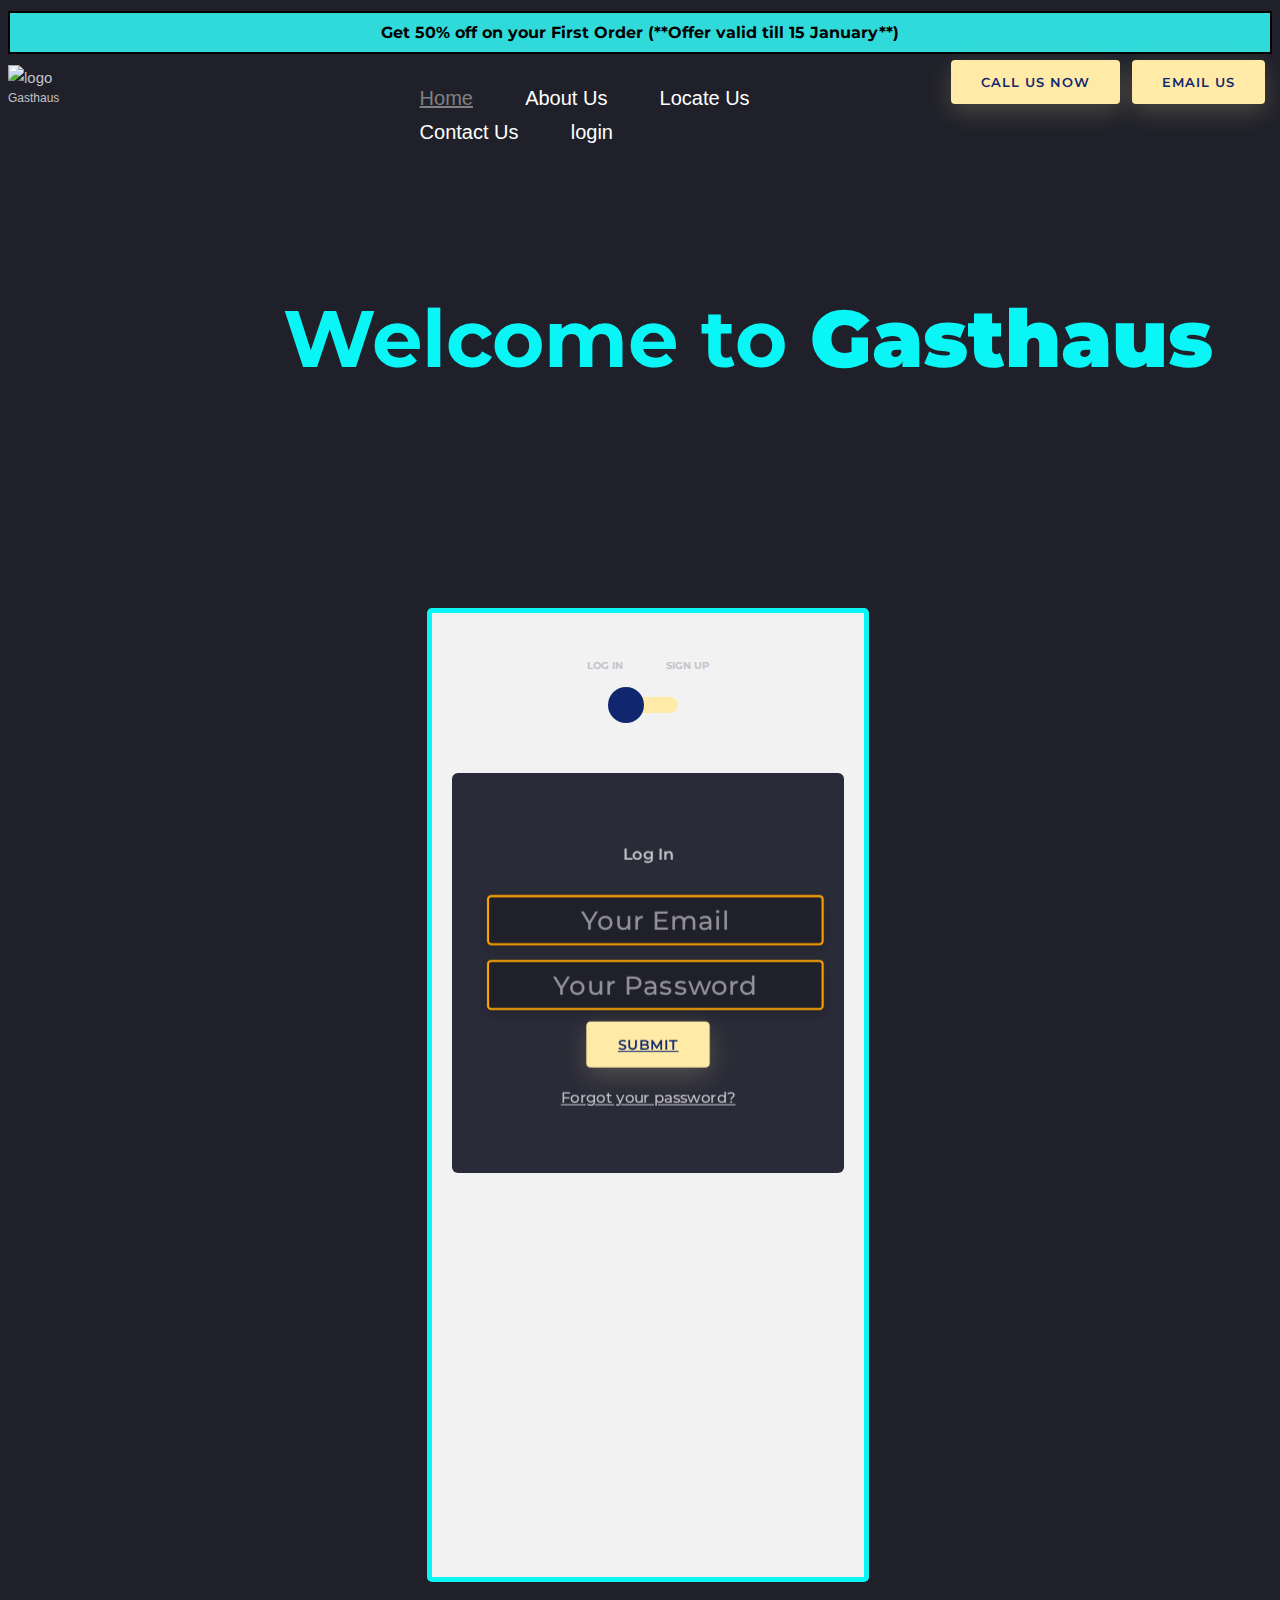
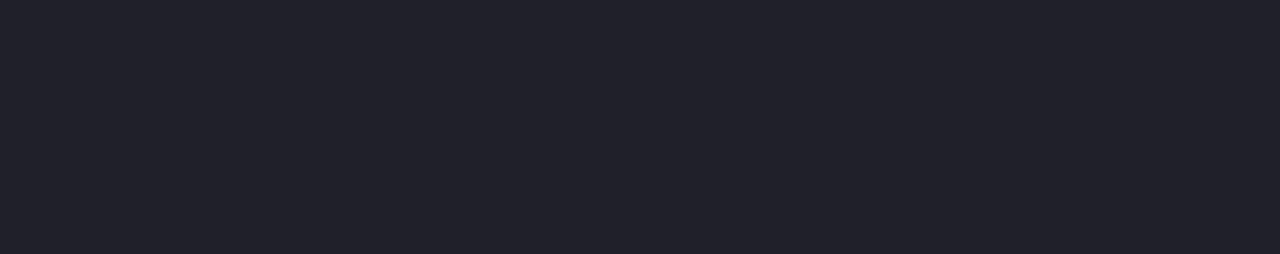
==== contact.html @ 4c5629d2 "initial commit" ====
<!DOCTYPE html>
<html lang="en">
<head>
    <meta charset="UTF-8">
    <meta http-equiv="X-UA-Compatible" content="IE=edge">
    <meta name="viewport" content="width=device-width, initial-scale=1.0">

    <title>Esthers Kitchen</title>

    <link rel="icon" href="ras.ico" type="image">
    <link rel="stylesheet" href="style.css">
    <link rel="preconnect" href="https://fonts.googleapis.com">
    <link rel="preconnect" href="https://fonts.gstatic.com" crossorigin>
    <link href="https://fonts.googleapis.com/css2?family=Balsamiq+Sans&family=Montserrat:wght@700&display=swap"
        rel="stylesheet">

        <link rel="preconnect" href="https://fonts.googleapis.com">
<link rel="preconnect" href="https://fonts.gstatic.com" crossorigin>

</head>
<body>
    <header>

        <div class="head">

        <h1>Get 50% off on your First Order (**Offer valid till 15 January**)</h1>

    </div>

        <div class="left">
            <!-- for logo -->

            <img src="img/logo.jpg" alt="logo">

            <div style="line-height: 17px; text-align: center; font-size: 12px;">Gasthaus</div>

        </div>

        <div class="mid">
            <!-- for nav bar -->
            <div class="navbar">

                <ul>

                    <li> <a href="user.html" class="active">Home</a> </li>
                    <li> <a href="#">About Us</a> </li>
                    <li> <a href="#">Locate Us</a> </li>
                    <li> <a href="contact.html">Contact Us</a> </li>
                    <li> <a href="login.html">login</a> </li>

                </ul>
            </div>

        </div>

        <div class="right">

            <!-- for button -->

            <button class="btn">Call Us Now</button>
            <button class="btn">Email Us</button>



        </div>

        <div class="welcome">
            <h1>Welcome to <strong>Gasthaus</strong></h1>
        </div>

    </header>
    
	
	<div class="section">
		<div class="container">
			<div class="row full-height justify-content-center">
				<div class="col-12 text-center align-self-center py-5">
					<div class="section pb-5 pt-5 pt-sm-2 text-center">
						<h6 class="mb-0 pb-3"><span>Log In </span><span>Sign Up</span></h6>
			          	<input class="checkbox" type="checkbox" id="reg-log" name="reg-log"/>
			          	<label for="reg-log"></label>
						<div class="card-3d-wrap mx-auto">
							<div class="card-3d-wrapper">
								<div class="card-front">
									<div class="center-wrap">
										<div class="section text-center">
											<h4 class="mb-4 pb-3">Log In</h4>
											<div class="form-group">
												<input type="email" name="logemail" class="form-style" placeholder="Your Email" id="logemail" autocomplete="off">
												<i class="input-icon uil uil-at"></i>
											</div>	
											<div class="form-group mt-2">
												<input type="password" name="logpass" class="form-style" placeholder="Your Password" id="logpass" autocomplete="off">
												<i class="input-icon uil uil-lock-alt"></i>
											</div>
											<a href="#" class="btn mt-4">submit</a>
                            				<p class="mb-0 mt-4 text-center"><a href="#0" class="link">Forgot your password?</a></p>
				      					</div>
			      					</div>
			      				</div>
								<div class="card-back">
									<div class="center-wrap">
										<div class="section text-center">
											<h4 class="mb-4 pb-3">Sign Up</h4>
											<div class="form-group">
												<input type="text" name="logname" class="form-style" placeholder="Your Full Name" id="logname" autocomplete="off">
												<i class="input-icon uil uil-user"></i>
											</div>	
											<div class="form-group mt-2">
												<input type="email" name="logemail" class="form-style" placeholder="Your Email" id="logemail" autocomplete="off">
												<i class="input-icon uil uil-at"></i>
											</div>	
											<div class="form-group mt-2">
												<input type="password" name="logpass" class="form-style" placeholder="Your Password" id="logpass" autocomplete="off">
												<i class="input-icon uil uil-lock-alt"></i>
											</div>
											<a href="#" class="btn mt-4">submit</a>
				      					</div>
			      					</div>
			      				</div>
			      			</div>
			      		</div>
			      	</div>
		      	</div>
	      	</div>
	    </div>
	</div>
    <footer>
        <ul class="social-media">
            <li>
                <a href="https://facebook.com" target="_blank" rel="noopener"
                    aria-label="Visit our Facebook Page (Open in a new tab)"><i class="fa-brands fa-facebook-f"></i></a>
            </li>
            <li>
                <a href="https://youtube.com" target="_blank" rel="noopener"
                    aria-label="Visit our Youtube Page (Open in a new tab)"><i class="fa-brands fa-youtube"></i></a>
            </li>
            <li>
                <a href="https://twitter.com" target="_blank" rel="noopener"
                    aria-label="Visit our Twitter Page (Open in a new tab)"><i class="fa-brands fa-twitter"></i></a>
            </li>
            <li>
                <a href="https://instagram.com" target="_blank" rel="noopener"
                    aria-label="Visit our Instagram Page (Open in a new tab)"><i class="fa-brands fa-instagram"></i></a>
            </li>
        </ul>
    </footer>



    <!-- Font awesome script -->
    <script src="https://kit.fontawesome.com/c0a2f2caac.js" crossorigin="anonymous"></script>

</body>
</html>
---- style.css ----
body {
    background: url(/workspace/Esther-s-Kitchen/images/hero.jpeg);
    height: 1000px;
    color: white;
    font-family: 'Balsamiq Sans', cursive;
    font-family: 'Montserrat', sans-serif;


}

.head h1 {
    color: black;
    border: 2px solid black;
    background-color: #31dada;
    text-align: center;
    font-size: medium;
    font-family: 'Balsamiq Sans', cursive;
    font-family: 'Montserrat', sans-serif;
    padding: 6px;

}

.left {

    /* border: 2px solid orange; */
    position: absolute;
    display: inline-block;

}

.left img {

    width: 60px;
}

.mid {

    /* border: 2px solid violet; */
    display: block;
    width: 45%;
    margin: 12px auto;
}

.right {

    /* border: 2px solid brown; */
    position: absolute;
    right: 11px;
    top: 56px;
    display: inline-block;
    font-family: 'Balsamiq Sans', cursive;
    font-family: 'Montserrat', sans-serif;
}

.navbar {
    display: inline-block;

}

.navbar li {
    display: inline-block;
    text-decoration: none;

    font-size: 20px;
}

.navbar li a {
    color: white;
    text-decoration: none;
    padding: 34px 24px;
}

.navbar li a:hover {

    /* background-color: black; */
    color: gray;
    /* border: 2px solid gray;  */
    border-radius: 10px;
    text-decoration: underline;
    padding: 5px;

}

.navbar li a.active {
    text-decoration: underline;
    color: gray;
}

.btn {
    color: white;
    font-family: 'Balsamiq Sans', cursive;
    font-family: 'Montserrat', sans-serif;
    cursor: pointer;
    margin: 4px;
    padding: 3px;
    font-size: 17px;
    border-radius: 10px;
    background: none;
    border-style: none;


}

.btn:hover {
    border: 2px solid white;
    background: none;
    color: gray;
    text-decoration: underline;
}

.welcome {
    font-family: 'Balsamiq Sans', cursive;
    font-family: 'Montserrat', sans-serif;
    color: #0af5f5;
    margin-left: 234px;
    padding: 41px;
    font-size: 40px;
    color: #0af5f5;
}

.container {
    font-family: 'Balsamiq Sans', cursive;
    font-family: 'Montserrat', sans-serif;
    border: 5px solid #0af5f5;
    margin: 107px 419px;
    padding: 44px;
    width: 35%;
    border-radius: 24px;
    display: inline-block;
    align-items: center;
    text-align: center;
}

.container input {
    font-family: 'Balsamiq Sans', cursive;
    font-family: 'Montserrat', sans-serif;
    text-align: center;
    font-size: 25px;
    margin: 7px;
    padding: 4px;

    display: inline-block;
    border: 2px solid orange;
}

.container h2 {
    text-align: center;
    color: #37cac5;
}

.container button {
    display: inline-block;
    width: 60%;
    margin: 20px auto;

}

body {
    font-family: Arial, Helvetica, sans-serif;
}

* {
    box-sizing: border-box;
}

input[type=text],
select,
textarea {
    width: 100%;
    padding: 12px;
    border: 1px solid #ccc;
    border-radius: 4px;
    box-sizing: border-box;
    margin-top: 6px;
    margin-bottom: 16px;
    resize: vertical;
}

input[type=submit] {
    background-color: #04AA6D;
    color: white;
    padding: 12px 20px;
    border: none;
    border-radius: 4px;
    cursor: pointer;
}

input[type=submit]:hover {
    background-color: #45a049;
}

.container {
    border-radius: 5px;
    background-color: #f2f2f2;
    padding: 20px;
}

/* login styles*/
    body{
        font-family: 'Poppins', sans-serif;
        font-weight: 300;
        font-size: 15px;
        line-height: 1.7;
        color: #c4c3ca;
        background-color: #1f2029;
        overflow-x: hidden;
    }
    a {
        cursor: pointer;
      transition: all 200ms linear;
    }
    a:hover {
        text-decoration: none;
    }
    .link {
      color: #c4c3ca;
    }
    .link:hover {
      color: #ffeba7;
    }
    p {
      font-weight: 500;
      font-size: 14px;
      line-height: 1.7;
    }
    h4 {
      font-weight: 600;
    }
    h6 span{
      padding: 0 20px;
      text-transform: uppercase;
      font-weight: 700;
    }
    .section{
      position: relative;
      width: 100%;
      display: block;
    }
    .full-height{
      min-height: 100vh;
    }
    [type="checkbox"]:checked,
    [type="checkbox"]:not(:checked){
      position: absolute;
      left: -9999px;
    }
    .checkbox:checked + label,
    .checkbox:not(:checked) + label{
      position: relative;
      display: block;
      text-align: center;
      width: 60px;
      height: 16px;
      border-radius: 8px;
      padding: 0;
      margin: 10px auto;
      cursor: pointer;
      background-color: #ffeba7;
    }
    .checkbox:checked + label:before,
    .checkbox:not(:checked) + label:before{
      position: absolute;
      display: block;
      width: 36px;
      height: 36px;
      border-radius: 50%;
      color: #ffeba7;
      background-color: #102770;
      font-family: 'unicons';
      content: '\eb4f';
      z-index: 20;
      top: -10px;
      left: -10px;
      line-height: 36px;
      text-align: center;
      font-size: 24px;
      transition: all 0.5s ease;
    }
    .checkbox:checked + label:before {
      transform: translateX(44px) rotate(-270deg);
    }
    
    
    .card-3d-wrap {
      position: relative;
      width: 440px;
      max-width: 100%;
      height: 400px;
      -webkit-transform-style: preserve-3d;
      transform-style: preserve-3d;
      perspective: 800px;
      margin-top: 60px;
    }
    .card-3d-wrapper {
      width: 100%;
      height: 100%;
      position:absolute;    
      top: 0;
      left: 0;  
      -webkit-transform-style: preserve-3d;
      transform-style: preserve-3d;
      transition: all 600ms ease-out; 
    }
    .card-front, .card-back {
      width: 100%;
      height: 100%;
      background-color: #2a2b38;
      background-image: url('https://s3-us-west-2.amazonaws.com/s.cdpn.io/1462889/pat.svg');
      background-position: bottom center;
      background-repeat: no-repeat;
      background-size: 300%;
      position: absolute;
      border-radius: 6px;
      left: 0;
      top: 0;
      -webkit-transform-style: preserve-3d;
      transform-style: preserve-3d;
      -webkit-backface-visibility: hidden;
      -moz-backface-visibility: hidden;
      -o-backface-visibility: hidden;
      backface-visibility: hidden;
    }
    .card-back {
      transform: rotateY(180deg);
    }
    .checkbox:checked ~ .card-3d-wrap .card-3d-wrapper {
      transform: rotateY(180deg);
    }
    .center-wrap{
      position: absolute;
      width: 100%;
      padding: 0 35px;
      top: 50%;
      left: 0;
      transform: translate3d(0, -50%, 35px) perspective(100px);
      z-index: 20;
      display: block;
    }
    
    
    .form-group{ 
      position: relative;
      display: block;
        margin: 0;
        padding: 0;
    }
    .form-style {
      padding: 13px 20px;
      padding-left: 55px;
      height: 48px;
      width: 100%;
      font-weight: 500;
      border-radius: 4px;
      font-size: 14px;
      line-height: 22px;
      letter-spacing: 0.5px;
      outline: none;
      color: #c4c3ca;
      background-color: #1f2029;
      border: none;
      -webkit-transition: all 200ms linear;
      transition: all 200ms linear;
      box-shadow: 0 4px 8px 0 rgba(21,21,21,.2);
    }
    .form-style:focus,
    .form-style:active {
      border: none;
      outline: none;
      box-shadow: 0 4px 8px 0 rgba(21,21,21,.2);
    }
    .input-icon {
      position: absolute;
      top: 0;
      left: 18px;
      height: 48px;
      font-size: 24px;
      line-height: 48px;
      text-align: left;
      color: #ffeba7;
      -webkit-transition: all 200ms linear;
        transition: all 200ms linear;
    }
    
    .form-group input:-ms-input-placeholder  {
      color: #c4c3ca;
      opacity: 0.7;
      -webkit-transition: all 200ms linear;
        transition: all 200ms linear;
    }
    .form-group input::-moz-placeholder  {
      color: #c4c3ca;
      opacity: 0.7;
      -webkit-transition: all 200ms linear;
        transition: all 200ms linear;
    }
    .form-group input:-moz-placeholder  {
      color: #c4c3ca;
      opacity: 0.7;
      -webkit-transition: all 200ms linear;
        transition: all 200ms linear;
    }
    .form-group input::-webkit-input-placeholder  {
      color: #c4c3ca;
      opacity: 0.7;
      -webkit-transition: all 200ms linear;
        transition: all 200ms linear;
    }
    .form-group input:focus:-ms-input-placeholder  {
      opacity: 0;
      -webkit-transition: all 200ms linear;
        transition: all 200ms linear;
    }
    .form-group input:focus::-moz-placeholder  {
      opacity: 0;
      -webkit-transition: all 200ms linear;
        transition: all 200ms linear;
    }
    .form-group input:focus:-moz-placeholder  {
      opacity: 0;
      -webkit-transition: all 200ms linear;
        transition: all 200ms linear;
    }
    .form-group input:focus::-webkit-input-placeholder  {
      opacity: 0;
      -webkit-transition: all 200ms linear;
        transition: all 200ms linear;
    }
    
    .btn{  
      border-radius: 4px;
      height: 44px;
      font-size: 13px;
      font-weight: 600;
      text-transform: uppercase;
      -webkit-transition : all 200ms linear;
      transition: all 200ms linear;
      padding: 0 30px;
      letter-spacing: 1px;
      display: -webkit-inline-flex;
      display: -ms-inline-flexbox;
      display: inline-flex;
      -webkit-align-items: center;
      -moz-align-items: center;
      -ms-align-items: center;
      align-items: center;
      -webkit-justify-content: center;
      -moz-justify-content: center;
      -ms-justify-content: center;
      justify-content: center;
      -ms-flex-pack: center;
      text-align: center;
      border: none;
      background-color: #ffeba7;
      color: #102770;
      box-shadow: 0 8px 24px 0 rgba(255,235,167,.2);
    }
    .btn:active,
    .btn:focus{  
      background-color: #102770;
      color: #ffeba7;
      box-shadow: 0 8px 24px 0 rgba(16,39,112,.2);
    }
    .btn:hover{  
      background-color: #102770;
      color: #ffeba7;
      box-shadow: 0 8px 24px 0 rgba(16,39,112,.2);
    }
    
    
    
    
    .logo {
        position: absolute;
        top: 30px;
        right: 30px;
        display: block;
        z-index: 100;
        transition: all 250ms linear;
    }
    .logo img {
        height: 26px;
        width: auto;
        display: block;
    }


 
    /* Footer */

footer{
    height: 150px;
}

.social-media {
    text-align: center;

}

.social-media li{
    display: inline;
}

.social-media i{
    font-size: 160%;
    margin: 1%;
    padding: 5%;
    color: #3a3a3a;
}
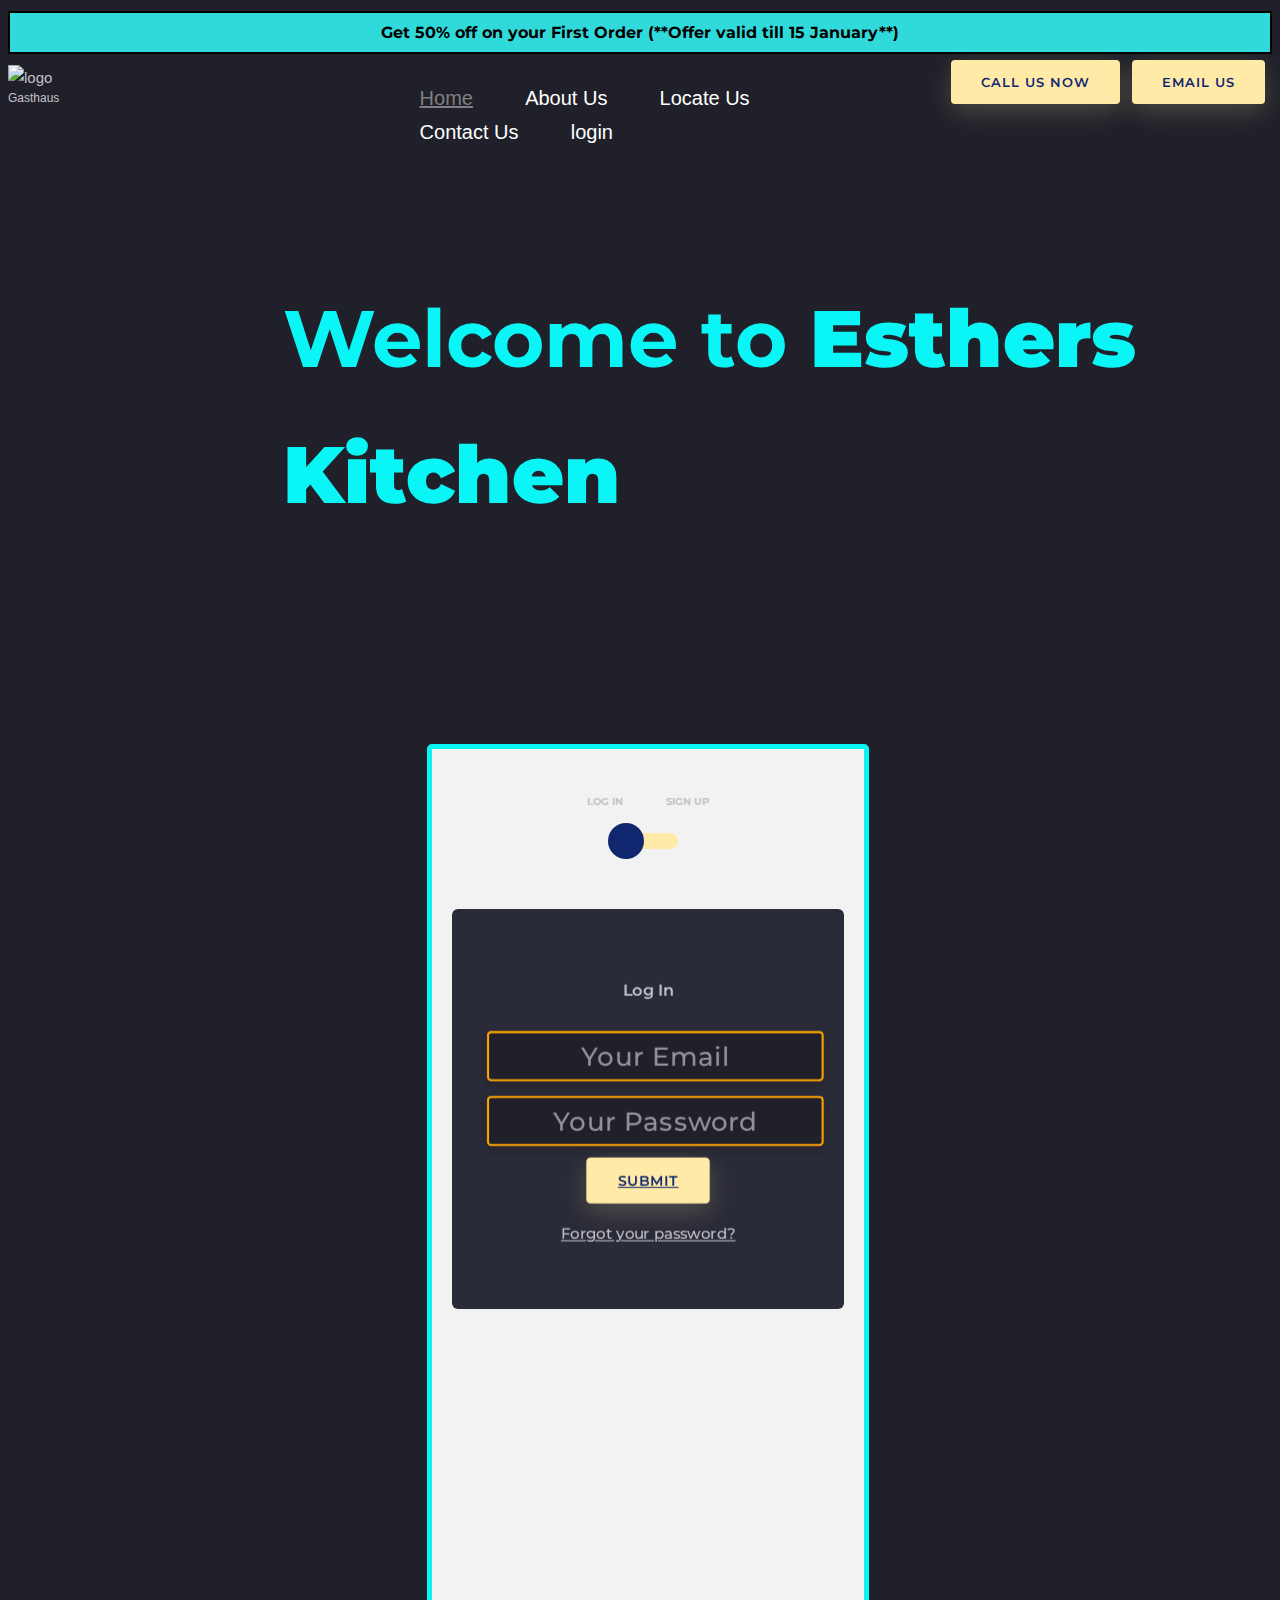
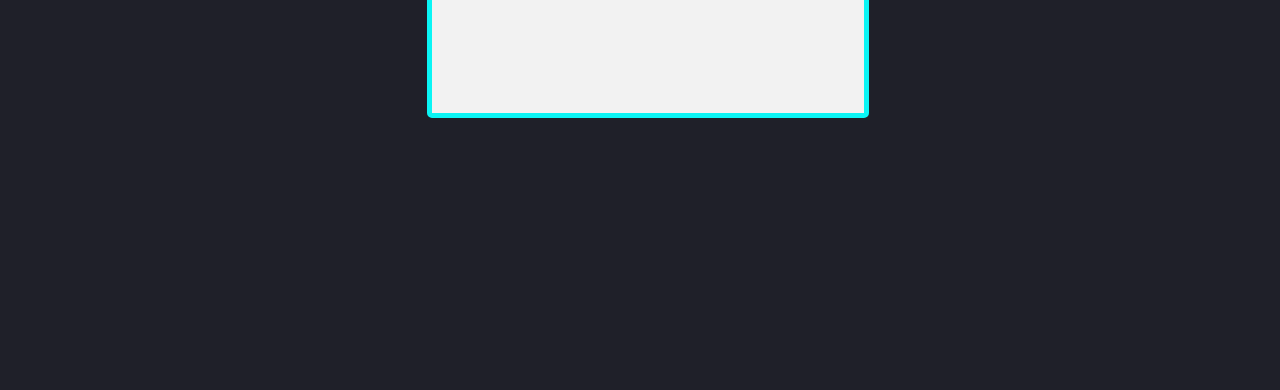
==== commit 2d29acc5: "initial commit" ====
--- a/contact.html
+++ b/contact.html
@@ -1,5 +1,6 @@
 <!DOCTYPE html>
 <html lang="en">
+
 <head>
     <meta charset="UTF-8">
     <meta http-equiv="X-UA-Compatible" content="IE=edge">
@@ -14,18 +15,19 @@
     <link href="https://fonts.googleapis.com/css2?family=Balsamiq+Sans&family=Montserrat:wght@700&display=swap"
         rel="stylesheet">
 
-        <link rel="preconnect" href="https://fonts.googleapis.com">
-<link rel="preconnect" href="https://fonts.gstatic.com" crossorigin>
+    <link rel="preconnect" href="https://fonts.googleapis.com">
+    <link rel="preconnect" href="https://fonts.gstatic.com" crossorigin>
 
 </head>
+
 <body>
     <header>
 
         <div class="head">
 
-        <h1>Get 50% off on your First Order (**Offer valid till 15 January**)</h1>
+            <h1>Get 50% off on your First Order (**Offer valid till 15 January**)</h1>
 
-    </div>
+        </div>
 
         <div class="left">
             <!-- for logo -->
@@ -65,66 +67,72 @@
         </div>
 
         <div class="welcome">
-            <h1>Welcome to <strong>Gasthaus</strong></h1>
+            <h1>Welcome to <strong>Esthers Kitchen</strong></h1>
         </div>
 
     </header>
-    
-	
-	<div class="section">
-		<div class="container">
-			<div class="row full-height justify-content-center">
-				<div class="col-12 text-center align-self-center py-5">
-					<div class="section pb-5 pt-5 pt-sm-2 text-center">
-						<h6 class="mb-0 pb-3"><span>Log In </span><span>Sign Up</span></h6>
-			          	<input class="checkbox" type="checkbox" id="reg-log" name="reg-log"/>
-			          	<label for="reg-log"></label>
-						<div class="card-3d-wrap mx-auto">
-							<div class="card-3d-wrapper">
-								<div class="card-front">
-									<div class="center-wrap">
-										<div class="section text-center">
-											<h4 class="mb-4 pb-3">Log In</h4>
-											<div class="form-group">
-												<input type="email" name="logemail" class="form-style" placeholder="Your Email" id="logemail" autocomplete="off">
-												<i class="input-icon uil uil-at"></i>
-											</div>	
-											<div class="form-group mt-2">
-												<input type="password" name="logpass" class="form-style" placeholder="Your Password" id="logpass" autocomplete="off">
-												<i class="input-icon uil uil-lock-alt"></i>
-											</div>
-											<a href="#" class="btn mt-4">submit</a>
-                            				<p class="mb-0 mt-4 text-center"><a href="#0" class="link">Forgot your password?</a></p>
-				      					</div>
-			      					</div>
-			      				</div>
-								<div class="card-back">
-									<div class="center-wrap">
-										<div class="section text-center">
-											<h4 class="mb-4 pb-3">Sign Up</h4>
-											<div class="form-group">
-												<input type="text" name="logname" class="form-style" placeholder="Your Full Name" id="logname" autocomplete="off">
-												<i class="input-icon uil uil-user"></i>
-											</div>	
-											<div class="form-group mt-2">
-												<input type="email" name="logemail" class="form-style" placeholder="Your Email" id="logemail" autocomplete="off">
-												<i class="input-icon uil uil-at"></i>
-											</div>	
-											<div class="form-group mt-2">
-												<input type="password" name="logpass" class="form-style" placeholder="Your Password" id="logpass" autocomplete="off">
-												<i class="input-icon uil uil-lock-alt"></i>
-											</div>
-											<a href="#" class="btn mt-4">submit</a>
-				      					</div>
-			      					</div>
-			      				</div>
-			      			</div>
-			      		</div>
-			      	</div>
-		      	</div>
-	      	</div>
-	    </div>
-	</div>
+
+
+    <div class="section">
+        <div class="container">
+            <div class="row full-height justify-content-center">
+                <div class="col-12 text-center align-self-center py-5">
+                    <div class="section pb-5 pt-5 pt-sm-2 text-center">
+                        <h6 class="mb-0 pb-3"><span>Log In </span><span>Sign Up</span></h6>
+                        <input class="checkbox" type="checkbox" id="reg-log" name="reg-log" />
+                        <label for="reg-log"></label>
+                        <div class="card-3d-wrap mx-auto">
+                            <div class="card-3d-wrapper">
+                                <div class="card-front">
+                                    <div class="center-wrap">
+                                        <div class="section text-center">
+                                            <h4 class="mb-4 pb-3">Log In</h4>
+                                            <div class="form-group">
+                                                <input type="email" name="logemail" class="form-style"
+                                                    placeholder="Your Email" id="logemail" autocomplete="off">
+                                                <i class="input-icon uil uil-at"></i>
+                                            </div>
+                                            <div class="form-group mt-2">
+                                                <input type="password" name="logpass" class="form-style"
+                                                    placeholder="Your Password" id="logpass" autocomplete="off">
+                                                <i class="input-icon uil uil-lock-alt"></i>
+                                            </div>
+                                            <a href="#" class="btn mt-4">submit</a>
+                                            <p class="mb-0 mt-4 text-center"><a href="#0" class="link">Forgot your
+                                                    password?</a></p>
+                                        </div>
+                                    </div>
+                                </div>
+                                <div class="card-back">
+                                    <div class="center-wrap">
+                                        <div class="section text-center">
+                                            <h4 class="mb-4 pb-3">Sign Up</h4>
+                                            <div class="form-group">
+                                                <input type="text" name="logname" class="form-style"
+                                                    placeholder="Your Full Name" id="logname" autocomplete="off">
+                                                <i class="input-icon uil uil-user"></i>
+                                            </div>
+                                            <div class="form-group mt-2">
+                                                <input type="email" name="logemail" class="form-style"
+                                                    placeholder="Your Email" id="logemail" autocomplete="off">
+                                                <i class="input-icon uil uil-at"></i>
+                                            </div>
+                                            <div class="form-group mt-2">
+                                                <input type="password" name="logpass" class="form-style"
+                                                    placeholder="Your Password" id="logpass" autocomplete="off">
+                                                <i class="input-icon uil uil-lock-alt"></i>
+                                            </div>
+                                            <a href="#" class="btn mt-4">submit</a>
+                                        </div>
+                                    </div>
+                                </div>
+                            </div>
+                        </div>
+                    </div>
+                </div>
+            </div>
+        </div>
+    </div>
     <footer>
         <ul class="social-media">
             <li>
@@ -152,4 +160,5 @@
     <script src="https://kit.fontawesome.com/c0a2f2caac.js" crossorigin="anonymous"></script>
 
 </body>
+
 </html>